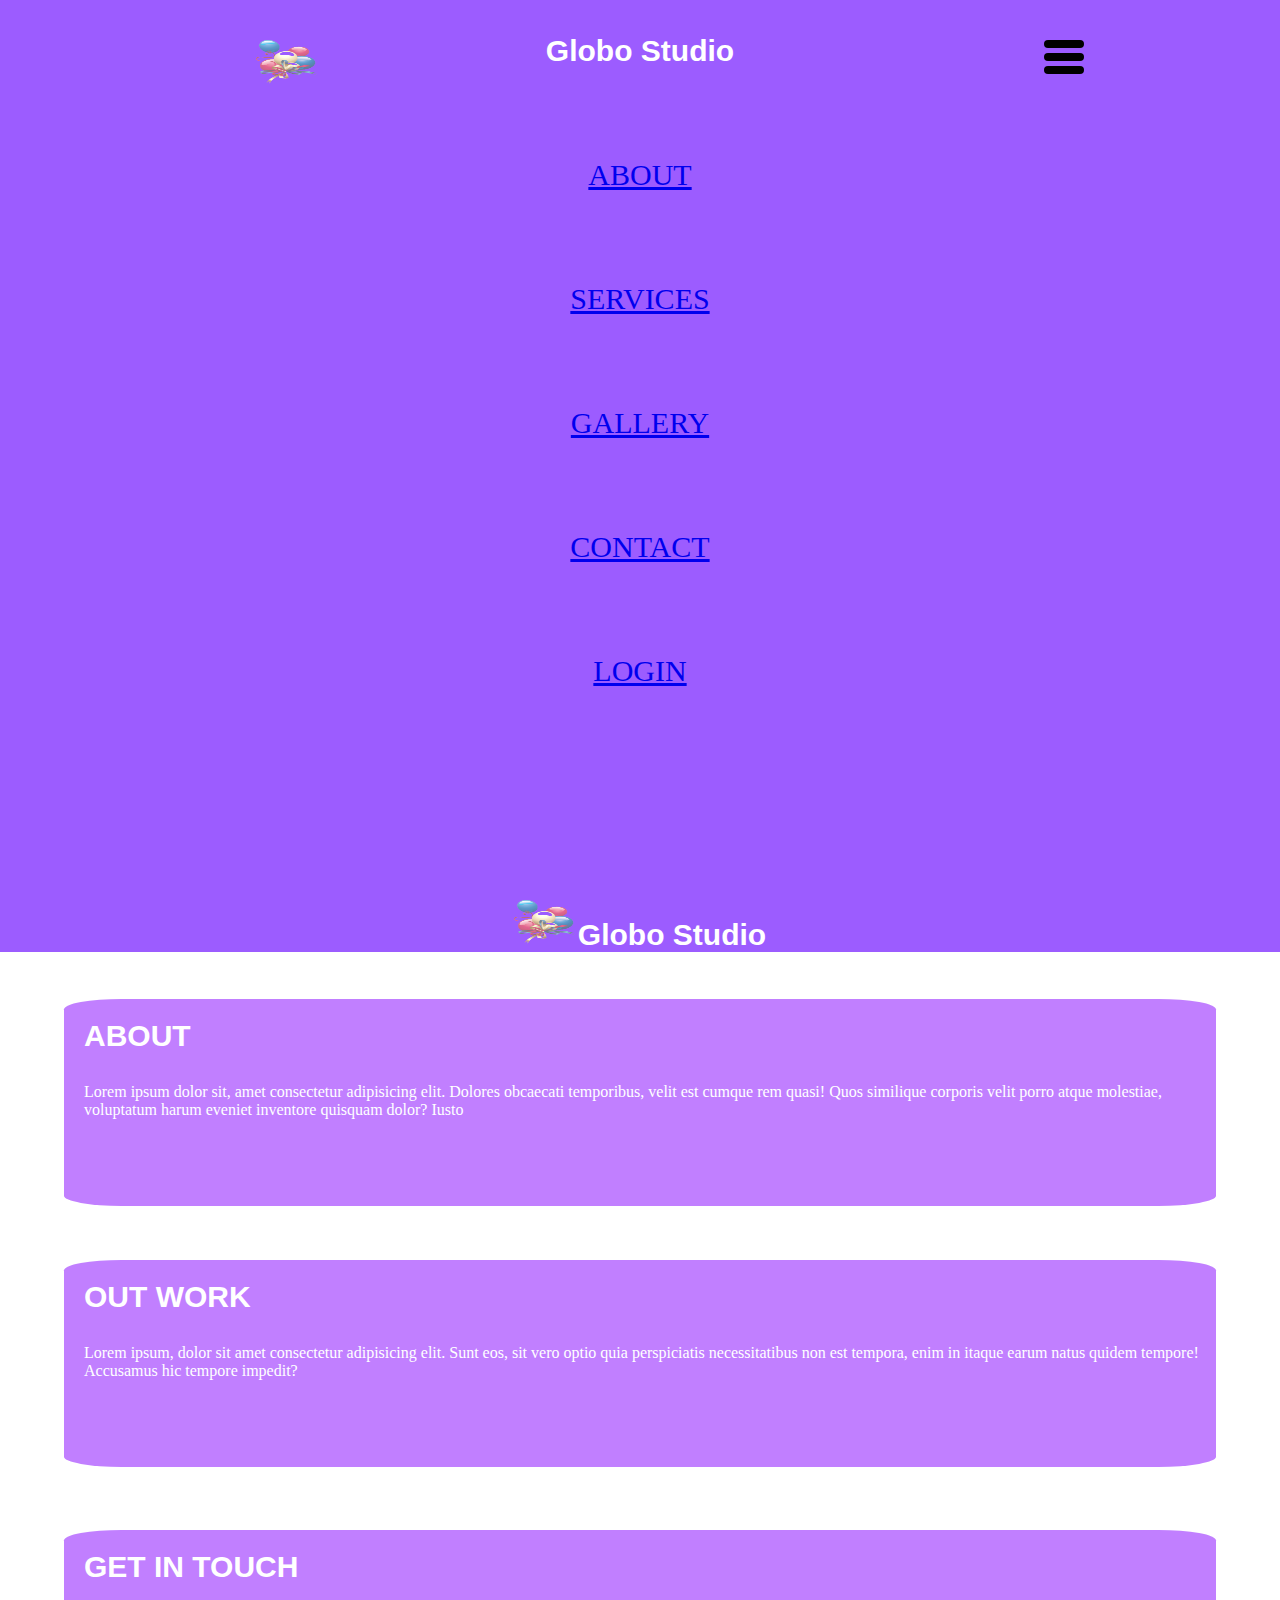
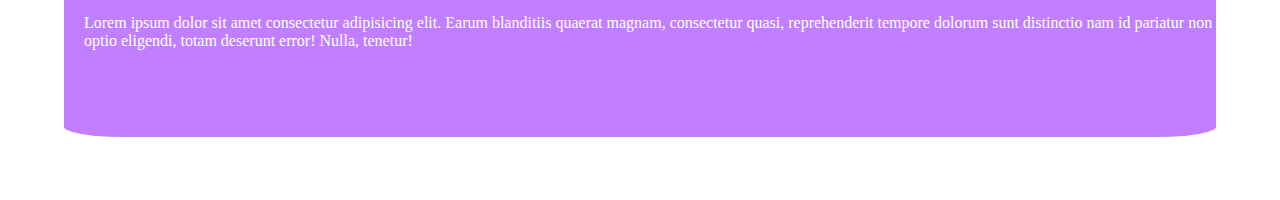
==== index.html @ 881c3ed1 "changes" ====
<!DOCTYPE html>
<html lang="en">

<head>
    <meta charset="UTF-8">
    <meta name="robots" content="index,follow" />
    <meta http-equiv="X-UA-Compatible" content="IE=edge" />
    <meta name="description" content="Globos" />
    <meta name="keywords" content="Globos,diseños,artisticos, etc" />
    <meta name="viewport" content="width=device-width, initial-scale=1.0">
    <title>Globo Studio</title>
    <link rel="stylesheet" href="./assets/css/style.css">
    <script src="./assets/js/index.js"></script>
</head>

<body>
    <header class="mainHeader">
        <nav>
            <div class="contenedor">
                <div class="lines">
                    <div class="line1"></div>
                    <div class="line2"></div>
                    <div class="line3"></div>
                </div>

                <h1 id="logo">
                    <img class="img1" src="./assets/img/Logo-removebg-preview.png">Globo Studio
                </h1>
            </div>
            <ul class="navLinks">
                <li><a href="#">ABOUT</a></li>
                <li><a href="#">SERVICES</a></li>
                <li><a href="#">GALLERY</a></li>
                <li><a href="#">CONTACT</a></li>
                <li><a href="#">LOGIN</a></li>
            </ul>
        </nav>
    </header>

    <main>
        <section>
            <div class="PagPrin">
                <h1 id="logo">
                    <img class="img2" src="./assets/img/Logo-removebg-preview.png">Globo Studio</h1>
            </div>
            <div class="info1">
                <h1 class="encabezado">ABOUT</h1>
                    <p class="parrafo">Lorem ipsum dolor sit, amet consectetur adipisicing elit. Dolores obcaecati temporibus, velit est cumque rem quasi! Quos similique corporis velit porro atque molestiae, voluptatum harum eveniet inventore quisquam dolor? Iusto</p>
            </div>
        </div>
        <div class="info2">
            <h1 class="encabezado">OUT WORK</h1>
                <p class="parrafo">Lorem ipsum, dolor sit amet consectetur adipisicing elit. Sunt eos, sit vero optio quia perspiciatis necessitatibus non est tempora, enim in itaque earum natus quidem tempore! Accusamus hic tempore impedit?</p>
        </div>
    </div>
    <div class="info3">
        <h1 class="encabezado" class="parrafo">GET IN TOUCH</h1>
            <p class="parrafo">Lorem ipsum dolor sit amet consectetur adipisicing elit. Earum blanditiis quaerat magnam, consectetur quasi, reprehenderit tempore dolorum sunt distinctio nam id pariatur non optio eligendi, totam deserunt error! Nulla, tenetur!</p>
    </div>        
        </section>
    </main>
</body>

</html>
---- assets/css/style.css ----
* {
    padding: 0;
    margin: 0;
    box-sizing: border-box;
}

nav {
    background-color: #9C5CFF;
    width: 100%;
    height: 100vh;
    text-align: center;
    color: #ffffff;
}


li {
    margin-top: 90px;
    list-style: none;
    font-size: 30px;
}

.img1 {
    width: 5%;
    height: 5vh;
    position: absolute;
    top: 40px;
    left: 20%;
}

.lines {
    margin-left: 80%;
    position: relative;
    display: block;
    top: 40px;
    cursor: pointer;
}

.line1 {
    background-color: black;
    width: 40px;
    height: 8px;
    margin-left: 20px;
    border-radius: 10px;
}

.line2 {
    background-color: black;
    width: 40px;
    height: 8px;
    margin-left: 20px;
    margin-top: 5px;
    border-radius: 10px;
}

.line3 {
    background-color: black;
    width: 40px;
    height: 8px;
    margin-left: 20px;
    margin-top: 5px;
    border-radius: 10px;
}

main {
    width: 100%;
    height: 100vh;
}

h1 {
    margin-top: 0px;
    font-family: sans-serif;
    font-size: 30px;
}

section {
    background-color: #ffffff;
    width: 100%;
    height: 100%;
    position: relative;
}

.PagPrin {
    text-align: center;
    background-color: #9C5CFF;
    color: #ffffff;
}

.About {
    width: 100%;
    height: 40%;
    text-align: left;
}

.img2 {
    width: 5%;
    height: 5vh;
    top: 45px;
    left: 25%;
}

.info1 {
    width: 90%;
    height: 23vh;
    background-color: #c17fff;
    border-radius: 5%;
    position: absolute;
    left: 5%;
    top: 11%;
}

.info2 {
    width: 90%;
    height: 23vh;
    background-color: #c17fff;
    border-radius: 5%;
    position: absolute;
    right: 5%;
    top: 40%;
}

.info3 {
    width: 90%;
    height: 23vh;
    background-color: #c17fff;
    border-radius: 5%;
    position: absolute;
    top: 70%;
    left: 5%;
}

.encabezado {
    margin-top: 20px;
    margin-left: 20px;
    color: #ffffff;
}

.parrafo {
    margin-left: 20px;
    margin-top: 30px;
    color: #ffffff;
}
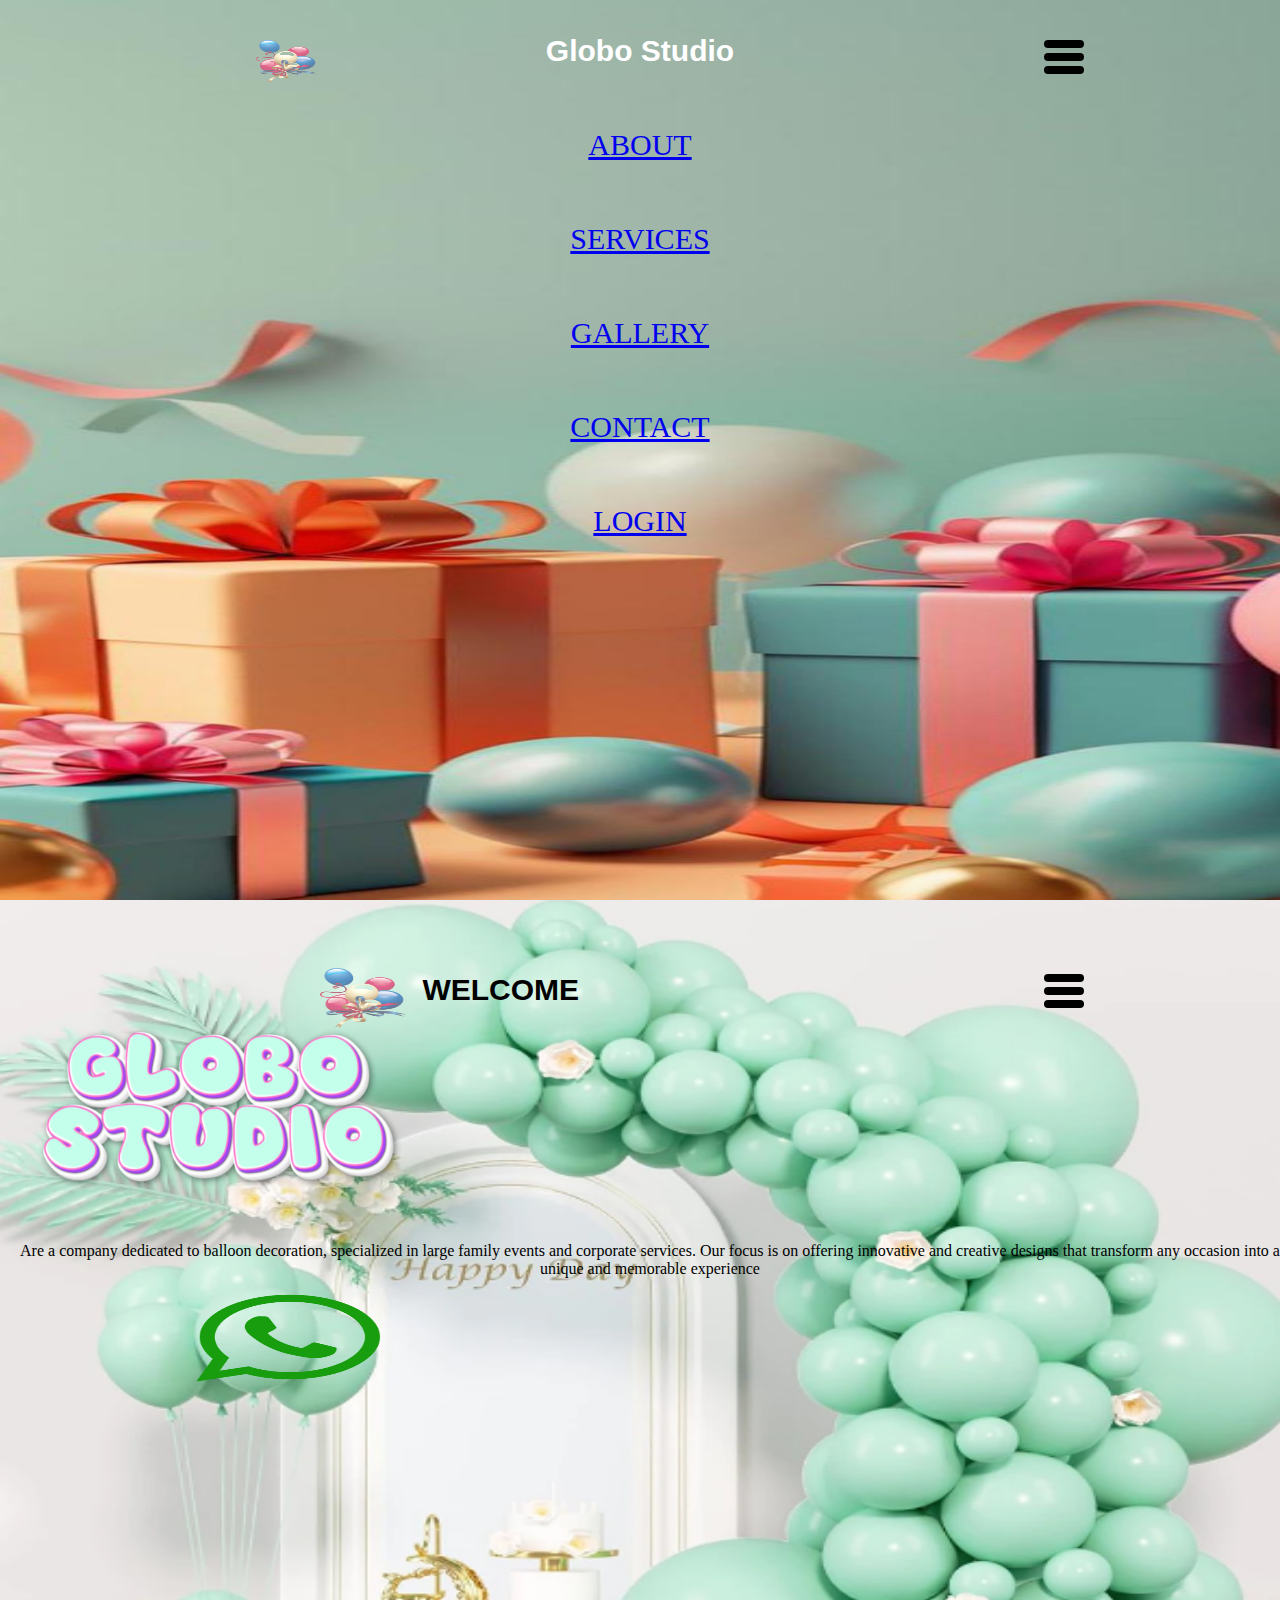
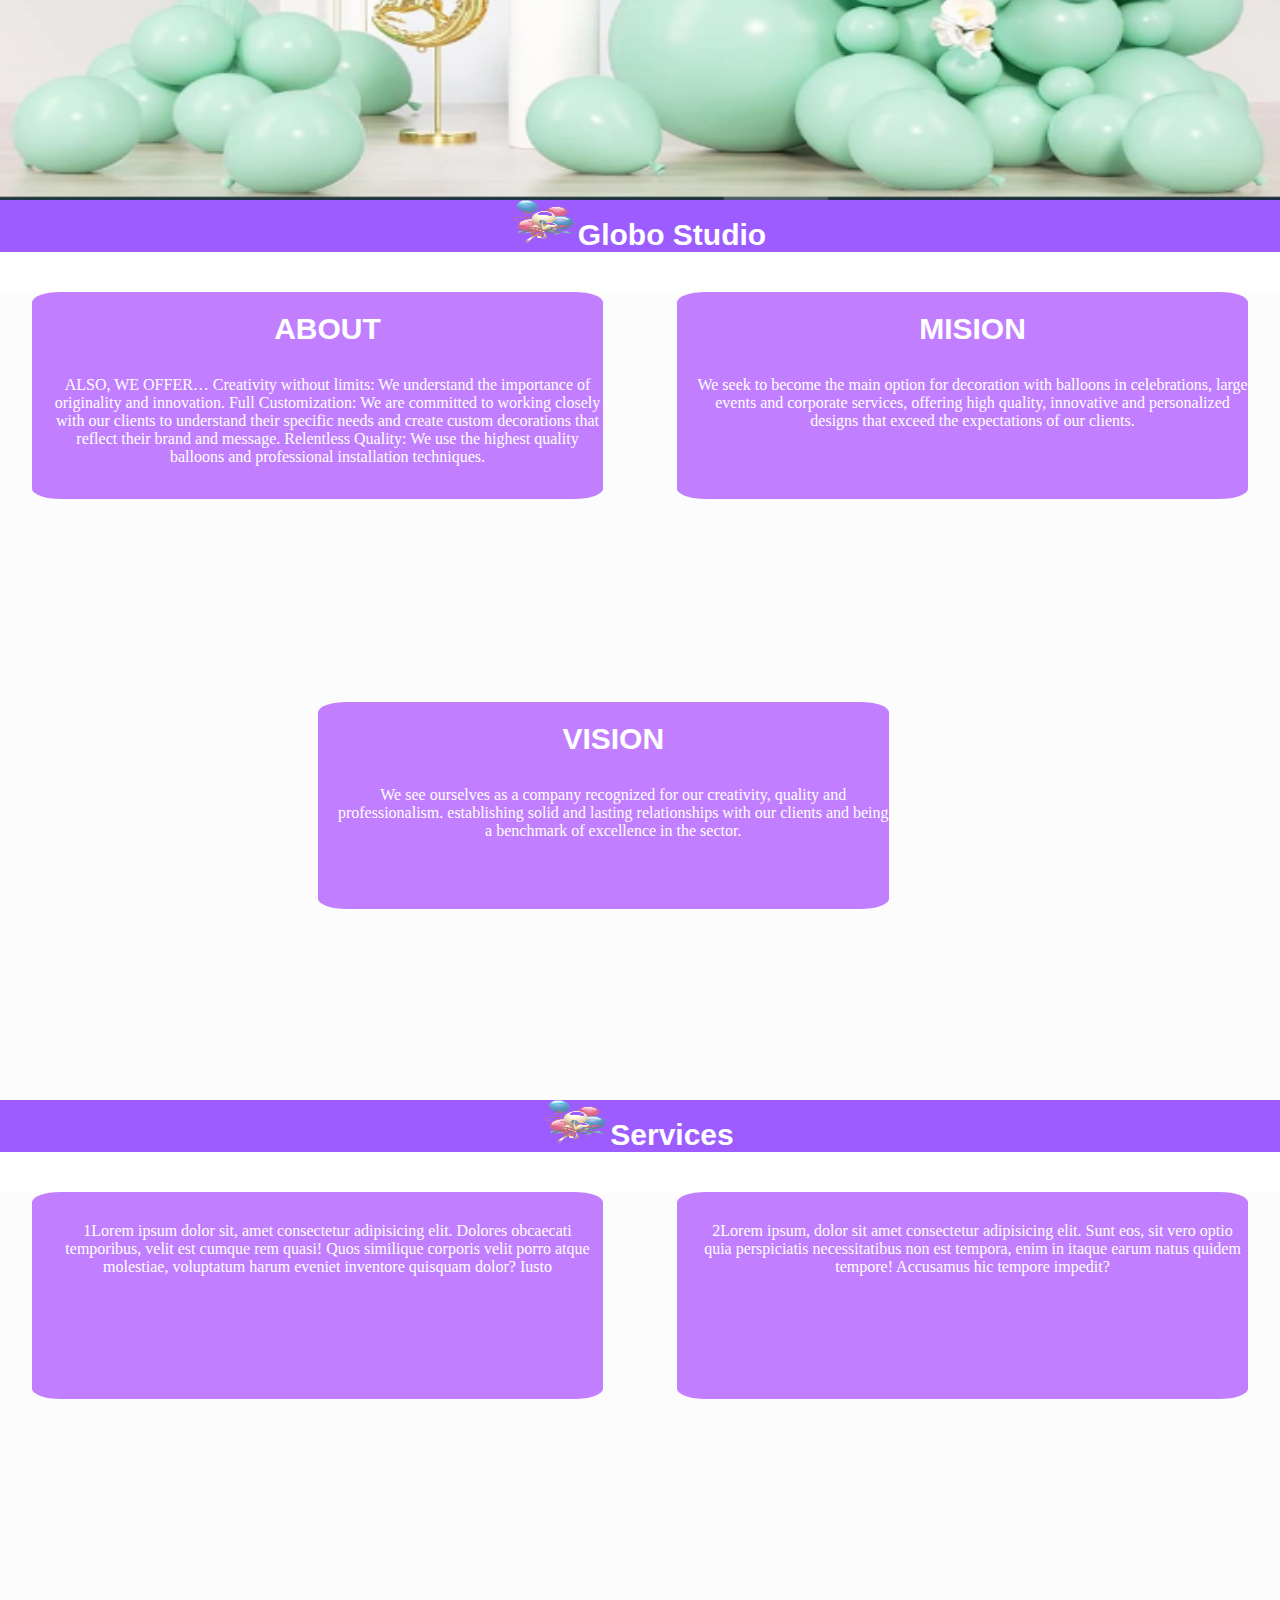
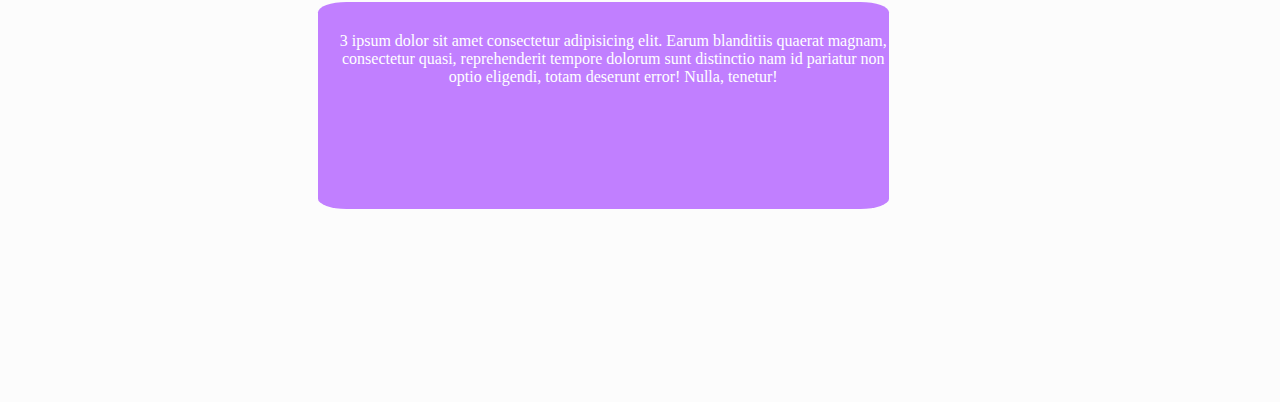
==== commit 1ea8555b: "cambio de pantalla principal" ====
--- a/index.html
+++ b/index.html
@@ -15,6 +15,7 @@
 
 <body>
     <header class="mainHeader">
+
         <nav>
             <div class="contenedor">
                 <div class="lines">
@@ -36,27 +37,93 @@
             </ul>
         </nav>
     </header>
+    <main class="main1">
+        <div class="imgFondo" src="./assets/img/globos verdes.PNG">
+            <div class="contenedor">
+                <h1 class="welcome">WELCOME</h1>
+                <div class="lines">
+                    <div class="line1"></div>
+                    <div class="line2"></div>
+                    <div class="line3"></div>
+                </div>
+                <img class="imgPag2" src="./assets/img/Logo-removebg-preview.png">
+                <img class="imglogo" src="./assets/img/Globo-Studio-24-8-2024 (5).png" alt="">
+                <h1 class="encabezado"></h1>
+                <p class="parrafoPrimero">Are a company dedicated to balloon decoration, specialized in large
+                    family
+                    events and
+                    corporate services. Our focus is on offering innovative and creative designs that transform
+                    any
+                    occasion into a unique and memorable experience</p>
+                <img class="imgWha" src="./assets/img/Wha.png" alt="">
+            </div>
+    </main>
 
     <main>
         <section>
             <div class="PagPrin">
                 <h1 id="logo">
-                    <img class="img2" src="./assets/img/Logo-removebg-preview.png">Globo Studio</h1>
+                    <img class="img2" src="./assets/img/Logo-removebg-preview.png">Globo Studio
+                </h1>
             </div>
-            <div class="info1">
-                <h1 class="encabezado">ABOUT</h1>
-                    <p class="parrafo">Lorem ipsum dolor sit, amet consectetur adipisicing elit. Dolores obcaecati temporibus, velit est cumque rem quasi! Quos similique corporis velit porro atque molestiae, voluptatum harum eveniet inventore quisquam dolor? Iusto</p>
+            <div class="cajasInfo">
+                <div class="info1">
+                    <h1 class="encabezado">ABOUT</h1>
+                    <p class="parrafo">ALSO, WE OFFER…
+                        Creativity without limits: We understand the importance of originality and innovation.
+                        Full Customization: We are committed to working closely with our clients to understand their
+                        specific needs and create custom decorations that reflect their brand and message.
+                        Relentless Quality: We use the highest quality balloons and professional installation
+                        techniques.
+                    </p>
+                </div>
+                <div class="info2">
+                    <h1 class="encabezado">MISION</h1>
+                    <p class="parrafo">We seek to become the main option for decoration with balloons in celebrations,
+                        large
+                        events and corporate services, offering high quality, innovative and personalized designs that
+                        exceed the expectations of our clients.</p>
+                </div>
+                <div class="info3">
+                    <h1 class="encabezado" class="parrafo">VISION</h1>
+                    <p class="parrafo">We see ourselves as a company recognized for our creativity, quality and
+                        professionalism. establishing solid and lasting relationships with our clients and being a
+                        benchmark
+                        of excellence in the sector.</p>
+                </div>
             </div>
-        </div>
-        <div class="info2">
-            <h1 class="encabezado">OUT WORK</h1>
-                <p class="parrafo">Lorem ipsum, dolor sit amet consectetur adipisicing elit. Sunt eos, sit vero optio quia perspiciatis necessitatibus non est tempora, enim in itaque earum natus quidem tempore! Accusamus hic tempore impedit?</p>
-        </div>
-    </div>
-    <div class="info3">
-        <h1 class="encabezado" class="parrafo">GET IN TOUCH</h1>
-            <p class="parrafo">Lorem ipsum dolor sit amet consectetur adipisicing elit. Earum blanditiis quaerat magnam, consectetur quasi, reprehenderit tempore dolorum sunt distinctio nam id pariatur non optio eligendi, totam deserunt error! Nulla, tenetur!</p>
-    </div>        
+        </section>
+    </main>
+
+    <main>
+        <section>
+            <div class="PagPrin">
+                <h1 id="logo">
+                    <img class="img2" src="./assets/img/Logo-removebg-preview.png">Services
+                </h1>
+            </div>
+            <div class="cajasInfo">
+                <div class="info1">
+                    <h1 class="encabezadoF"></h1>
+                    <p class="parrafo">1Lorem ipsum dolor sit, amet consectetur adipisicing elit. Dolores obcaecati
+                        temporibus, velit est cumque rem quasi! Quos similique corporis velit porro atque molestiae,
+                        voluptatum harum eveniet inventore quisquam dolor? Iusto</p>
+                </div>
+                <div class="info2">
+                    <h1 class="encabezadoF"></h1>
+                    <p class="parrafo">2Lorem ipsum, dolor sit amet consectetur adipisicing elit. Sunt eos, sit vero
+                        optio
+                        quia perspiciatis necessitatibus non est tempora, enim in itaque earum natus quidem tempore!
+                        Accusamus hic tempore impedit?</p>
+                </div>
+                <div class="info3">
+                    <h1 class="encabezadoF" class="parrafo"></h1>
+                    <p class="parrafo">3 ipsum dolor sit amet consectetur adipisicing elit. Earum blanditiis quaerat
+                        magnam, consectetur quasi, reprehenderit tempore dolorum sunt distinctio nam id pariatur non
+                        optio
+                        eligendi, totam deserunt error! Nulla, tenetur!</p>
+                </div>
+            </div>
         </section>
     </main>
 </body>
--- a/assets/css/style.css
+++ b/assets/css/style.css
@@ -10,13 +10,66 @@
     height: 100vh;
     text-align: center;
     color: #ffffff;
+    background-image: url(/assets/img/pagina1.jpeg);
+    background-size: 100% 100%;
+}
+
+.main1 {
+    display: flex;
+    flex-wrap: wrap;
+}
+
+.imgFondo {
+    flex-basis: 20rem;
+    flex-grow: 1;
+    background-image: url(/assets/img/globos\ verdes.PNG);
+    background-size: 100% 100%;
+}
+
+.imgWha {
+    position: relative;
+    width: 15%;
+    height: 10vh;
+    left: 15%;
+    top: 15px;
+}
+
+.welcome {
+    top: 73px;
+    font-family: sans-serif;
+    font-size: 30px;
+    margin-left: 33%;
+    position: relative;
+}
+
+.imgPag2 {
+    width: 7%;
+    height: 7vh;
+    margin-left: 25%;
+    position: absolute;
 }
 
 
 li {
-    margin-top: 90px;
+    margin-top: 60px;
     list-style: none;
     font-size: 30px;
+}
+
+
+.imglogo {
+    width: 400px;
+    height: 200px;
+    margin-left: 20px;
+    margin-top: 40px;
+}
+
+
+.parrafoPrimero {
+    margin-left: 20px;
+    margin-top: 30px;
+    color: #000000;
+    text-align: center;
 }
 
 .img1 {
@@ -98,14 +151,24 @@
     left: 25%;
 }
 
+.cajasInfo {
+    display: grid;
+    gap: 10px;
+    width: 100%;
+    height: 90vh;
+    justify-content: center;
+    text-align: center;
+    background-color: #fcfcfc;
+    margin-top: 40px;
+}
+
 .info1 {
     width: 90%;
     height: 23vh;
     background-color: #c17fff;
     border-radius: 5%;
-    position: absolute;
+    position: relative;
     left: 5%;
-    top: 11%;
 }
 
 .info2 {
@@ -113,9 +176,8 @@
     height: 23vh;
     background-color: #c17fff;
     border-radius: 5%;
-    position: absolute;
-    right: 5%;
-    top: 40%;
+    position: relative;
+    left: 5%;
 }
 
 .info3 {
@@ -123,8 +185,7 @@
     height: 23vh;
     background-color: #c17fff;
     border-radius: 5%;
-    position: absolute;
-    top: 70%;
+    position: relative;
     left: 5%;
 }
 
@@ -138,4 +199,28 @@
     margin-left: 20px;
     margin-top: 30px;
     color: #ffffff;
+}
+
+@media screen and (min-width: 600px) {
+
+.cajasInfo {
+    display: grid;
+    grid-template-columns: repeat(2,1fr);
+    gap: 10px;
+    width: 100%;
+    height: 90vh;
+    justify-content: center;
+    text-align: center;
+    background-color: #fcfcfc;
+    margin-top: 40px;
+    }
+
+    .info3 {
+        width: 90%;
+        height: 23vh;
+        background-color: #c17fff;
+        border-radius: 5%;
+        position: relative;
+        left: 50%;
+    }
 }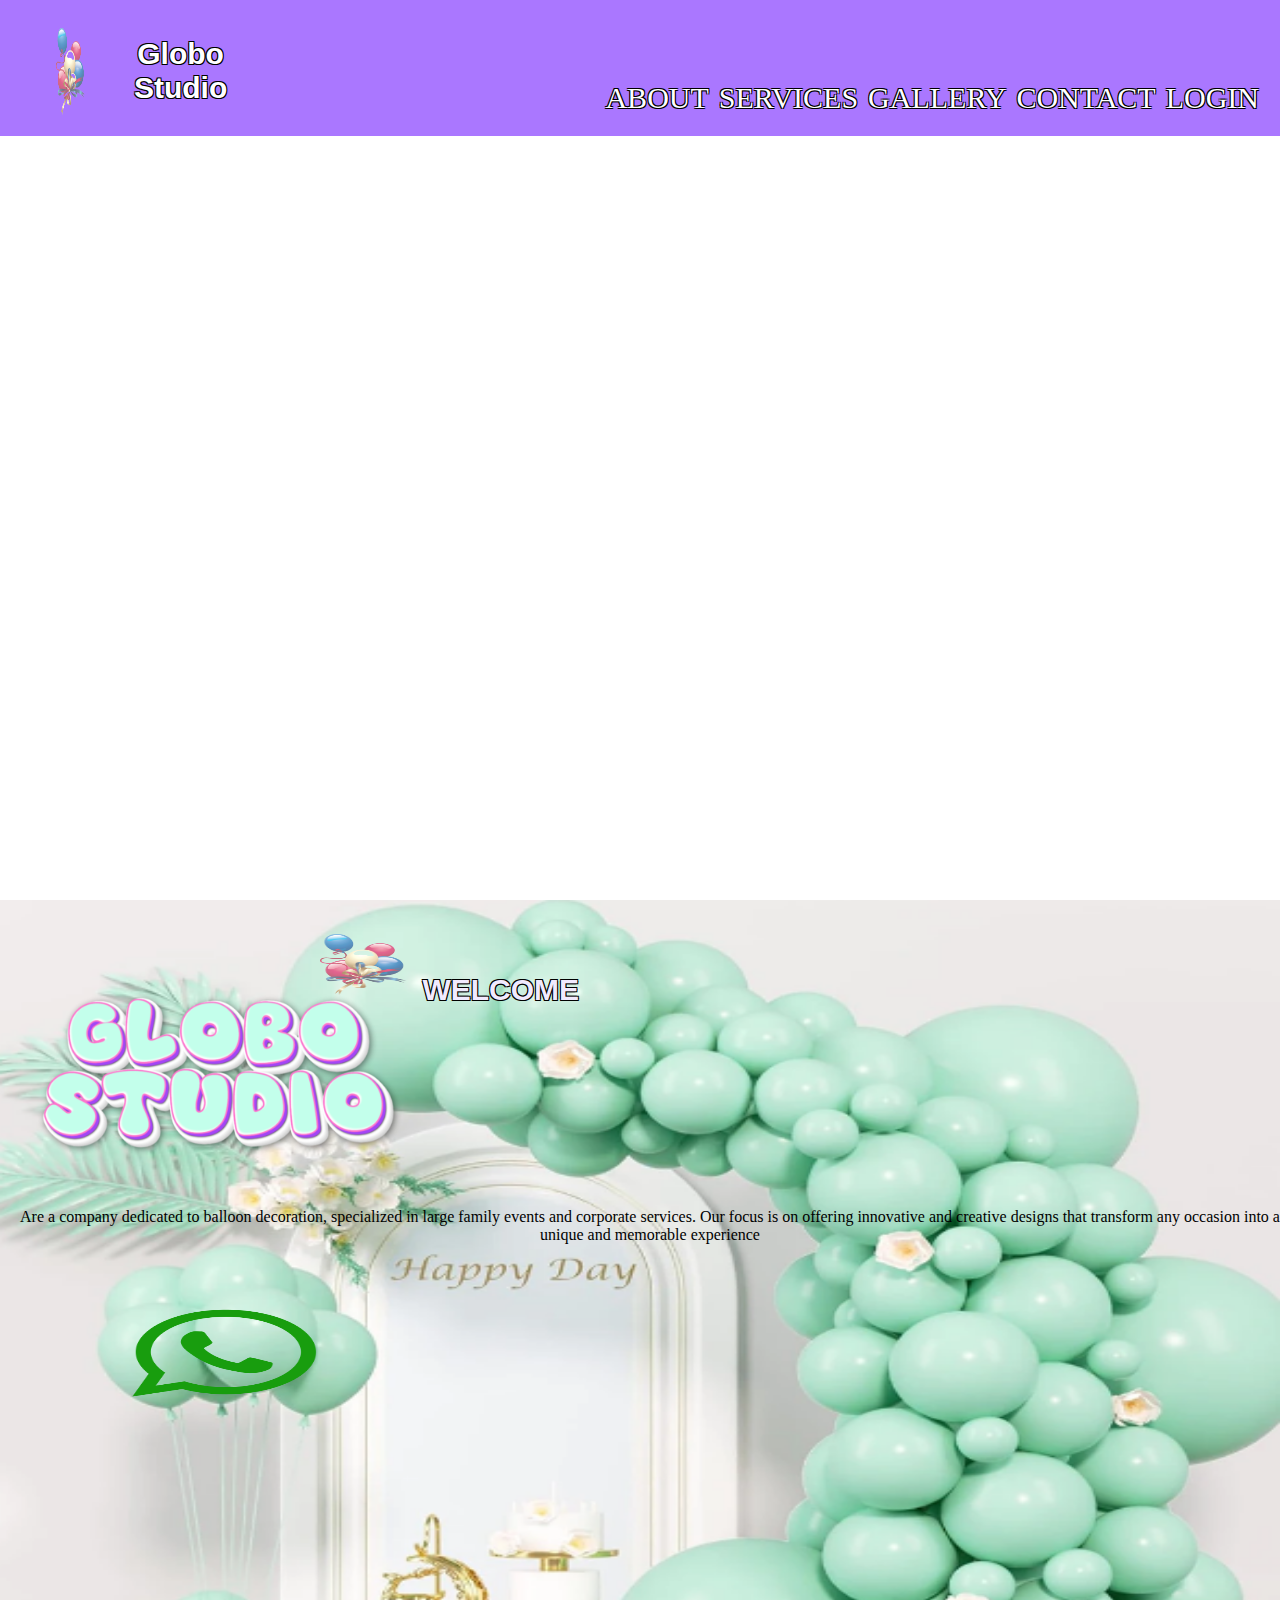
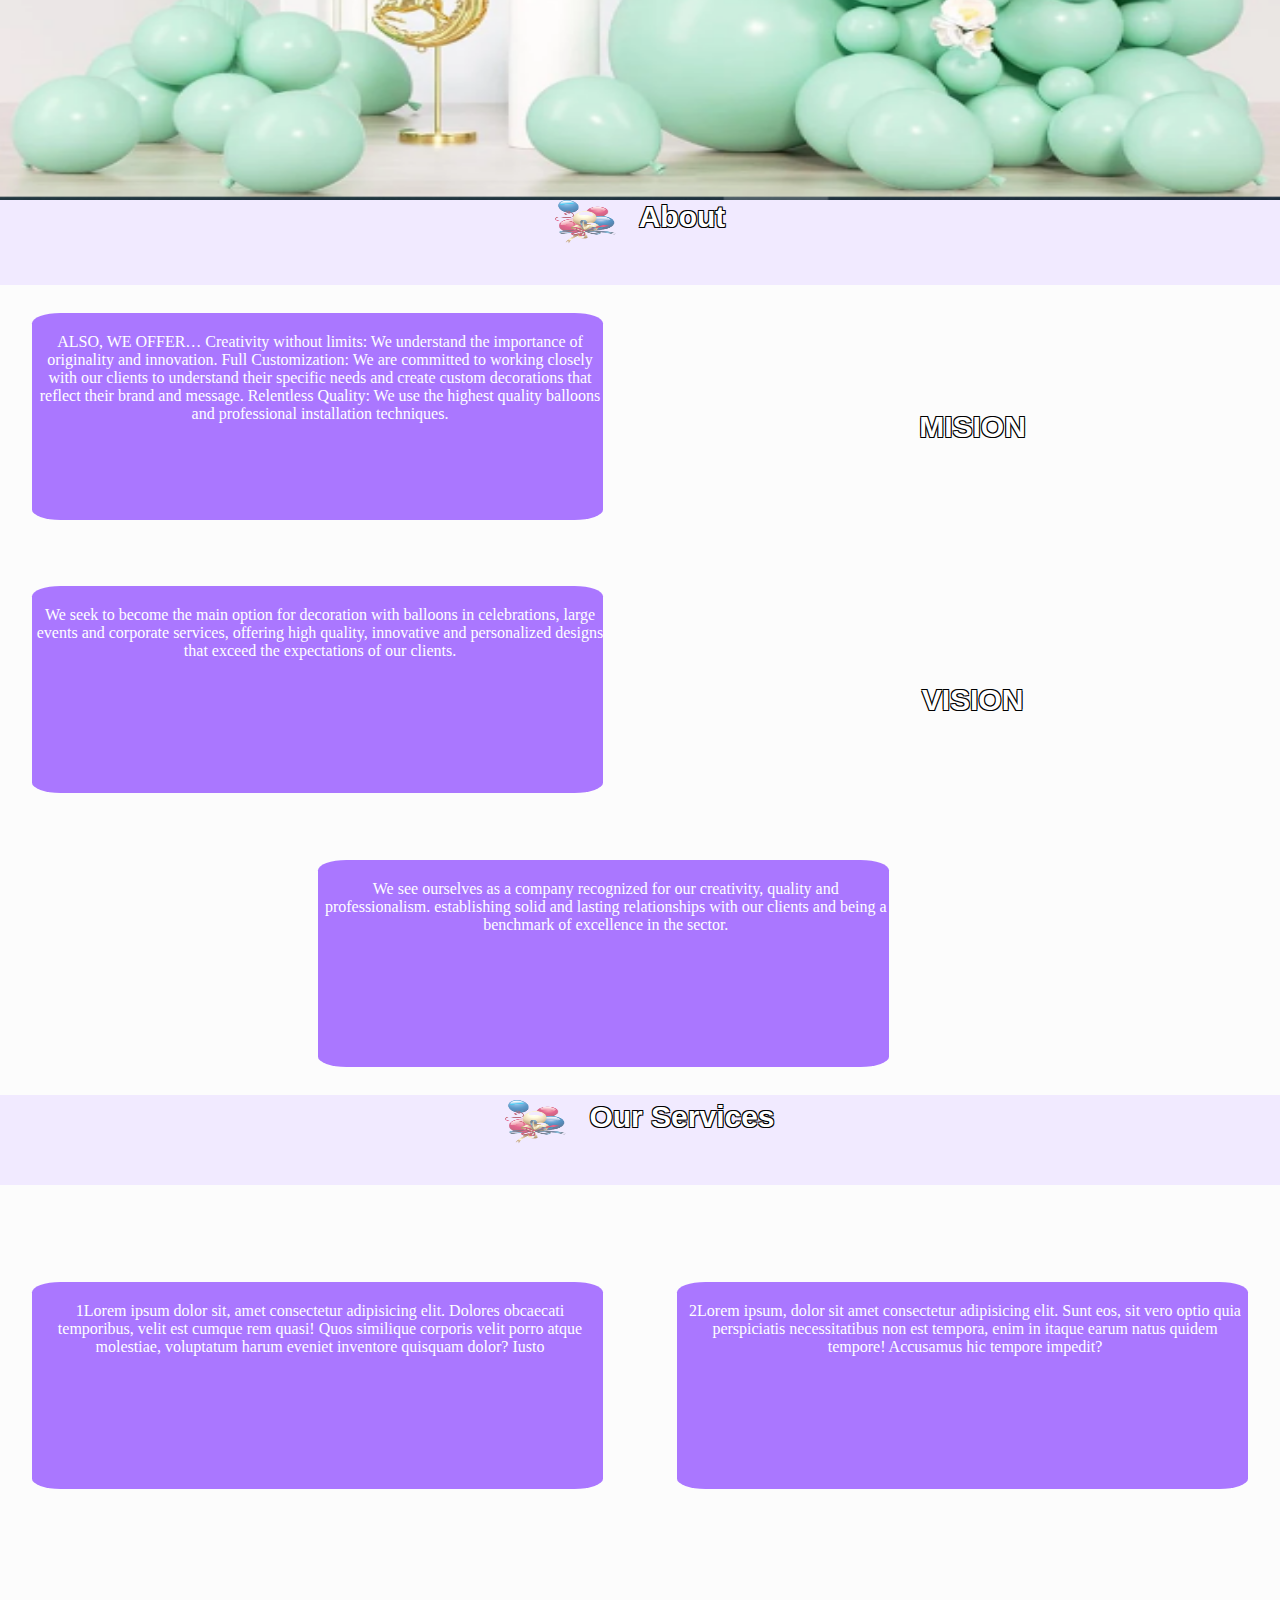
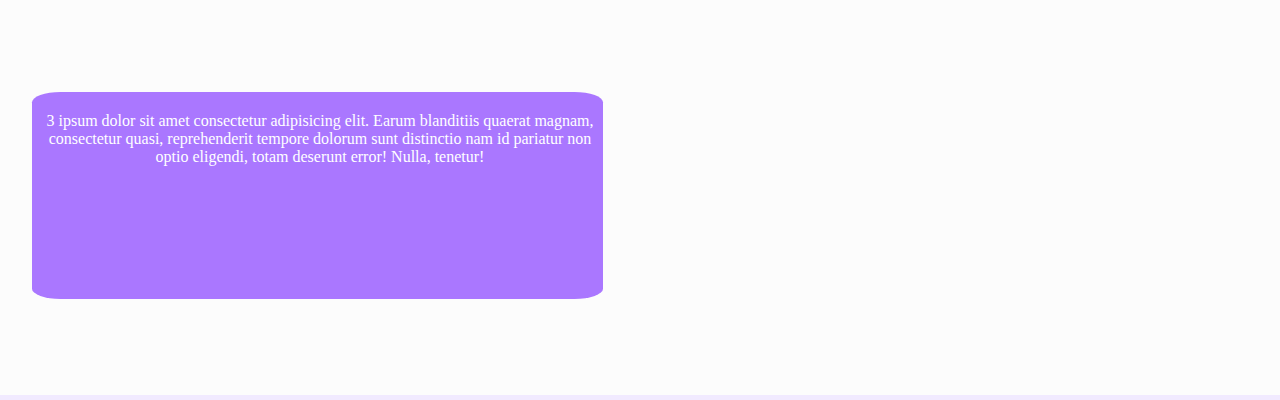
==== commit d3838793: "nuevo diseño" ====
--- a/index.html
+++ b/index.html
@@ -15,26 +15,25 @@
 
 <body>
     <header class="mainHeader">
-
         <nav>
-            <div class="contenedor">
-                <div class="lines">
+            <div class="contenedor1">
+                <div id="abrir" class="lines">
                     <div class="line1"></div>
                     <div class="line2"></div>
                     <div class="line3"></div>
                 </div>
-
-                <h1 id="logo">
-                    <img class="img1" src="./assets/img/Logo-removebg-preview.png">Globo Studio
-                </h1>
+                <div class="desplegable">
+                    <img class="imgH" src="./assets/img/Logo-removebg-preview.png">
+                    <h1 class="logo1">Globo Studio</h1>
+                </div>
+                <ul class="navLinks" id="navJs">
+                    <li class="li2"><a href="#">ABOUT</a></li>
+                    <li class="li2"><a href="#">SERVICES</a></li>
+                    <li class="li2"><a href="#">GALLERY</a></li>
+                    <li class="li2"><a href="#">CONTACT</a></li>
+                    <li class="li2"><a href="#">LOGIN</a></li>
+                </ul>
             </div>
-            <ul class="navLinks">
-                <li><a href="#">ABOUT</a></li>
-                <li><a href="#">SERVICES</a></li>
-                <li><a href="#">GALLERY</a></li>
-                <li><a href="#">CONTACT</a></li>
-                <li><a href="#">LOGIN</a></li>
-            </ul>
         </nav>
     </header>
     <main class="main1">
@@ -55,20 +54,19 @@
                     corporate services. Our focus is on offering innovative and creative designs that transform
                     any
                     occasion into a unique and memorable experience</p>
-                <img class="imgWha" src="./assets/img/Wha.png" alt="">
+                    <img class="imgWha" src="./assets/img/Wha.png" alt="">
             </div>
     </main>
 
     <main>
         <section>
             <div class="PagPrin">
-                <h1 id="logo">
-                    <img class="img2" src="./assets/img/Logo-removebg-preview.png">Globo Studio
-                </h1>
+                <img class="img2" src="./assets/img/Logo-removebg-preview.png">
+                <h1 id="logo">About</h1>                
             </div>
             <div class="cajasInfo">
                 <div class="info1">
-                    <h1 class="encabezado">ABOUT</h1>
+                    <h1 class="encabezado"></h1>
                     <p class="parrafo">ALSO, WE OFFER…
                         Creativity without limits: We understand the importance of originality and innovation.
                         Full Customization: We are committed to working closely with our clients to understand their
@@ -77,15 +75,15 @@
                         techniques.
                     </p>
                 </div>
+                <h1 class="encabezado">MISION</h1>
                 <div class="info2">
-                    <h1 class="encabezado">MISION</h1>
                     <p class="parrafo">We seek to become the main option for decoration with balloons in celebrations,
                         large
                         events and corporate services, offering high quality, innovative and personalized designs that
                         exceed the expectations of our clients.</p>
                 </div>
+                <h1 class="encabezado" class="parrafo">VISION</h1>
                 <div class="info3">
-                    <h1 class="encabezado" class="parrafo">VISION</h1>
                     <p class="parrafo">We see ourselves as a company recognized for our creativity, quality and
                         professionalism. establishing solid and lasting relationships with our clients and being a
                         benchmark
@@ -98,25 +96,24 @@
     <main>
         <section>
             <div class="PagPrin">
-                <h1 id="logo">
-                    <img class="img2" src="./assets/img/Logo-removebg-preview.png">Services
-                </h1>
+                <img class="img2" src="./assets/img/Logo-removebg-preview.png">
+                <h1 id="logo">Our Services</h1>
             </div>
             <div class="cajasInfo">
-                <div class="info1">
+                <div class="info4">
                     <h1 class="encabezadoF"></h1>
                     <p class="parrafo">1Lorem ipsum dolor sit, amet consectetur adipisicing elit. Dolores obcaecati
                         temporibus, velit est cumque rem quasi! Quos similique corporis velit porro atque molestiae,
                         voluptatum harum eveniet inventore quisquam dolor? Iusto</p>
                 </div>
-                <div class="info2">
+                <div class="info5">
                     <h1 class="encabezadoF"></h1>
                     <p class="parrafo">2Lorem ipsum, dolor sit amet consectetur adipisicing elit. Sunt eos, sit vero
                         optio
                         quia perspiciatis necessitatibus non est tempora, enim in itaque earum natus quidem tempore!
                         Accusamus hic tempore impedit?</p>
                 </div>
-                <div class="info3">
+                <div class="info6">
                     <h1 class="encabezadoF" class="parrafo"></h1>
                     <p class="parrafo">3 ipsum dolor sit amet consectetur adipisicing elit. Earum blanditiis quaerat
                         magnam, consectetur quasi, reprehenderit tempore dolorum sunt distinctio nam id pariatur non
--- a/assets/css/style.css
+++ b/assets/css/style.css
@@ -5,13 +5,93 @@
 }
 
 nav {
-    background-color: #9C5CFF;
+    background-color: #AA77FF;
     width: 100%;
     height: 100vh;
     text-align: center;
     color: #ffffff;
     background-image: url(/assets/img/pagina1.jpeg);
     background-size: 100% 100%;
+}
+
+.lines {
+    margin-left: 80%;
+    position: relative;
+    display: block;
+    top: 40px;
+    cursor: pointer;
+}
+
+.line1 {
+    background-color: black;
+    width: 40px;
+    height: 8px;
+    margin-left: 20px;
+    border-radius: 10px;
+}
+
+.line2 {
+    background-color: black;
+    width: 40px;
+    height: 8px;
+    margin-left: 20px;
+    margin-top: 5px;
+    border-radius: 10px;
+}
+
+.line3 {
+    background-color: black;
+    width: 40px;
+    height: 8px;
+    margin-left: 20px;
+    margin-top: 5px;
+    border-radius: 10px;
+}
+
+.desplegable {
+    display: flex;
+    align-items: center;
+}
+
+
+.imgH {
+    width: 10%;
+    height: 8vh;
+    position: relative;
+    left: 70px;
+    top: 5px;
+}
+
+h1 {
+    font-family: sans-serif;
+    font-size: 30px;
+    text-shadow:
+        -1px -1px 0 black,
+        -1px 1px 0 black,
+        1px 1px 0 black,
+        1px -1px 0 black;
+    margin-left: 20px;
+}
+
+.logo1 {
+    margin-top: 5px;
+    margin-left: 20%;
+}
+
+li {
+    margin-top: 60px;
+    list-style: none;
+    font-size: 30px;
+}
+
+a {
+    text-decoration: none;
+    color: #ffffff;
+    text-shadow:
+        -1px -1px 0 black,
+        -1px 1px 0 black,
+        1px 1px 0 black,
+        1px -1px 0 black;
 }
 
 .main1 {
@@ -26,20 +106,13 @@
     background-size: 100% 100%;
 }
 
-.imgWha {
-    position: relative;
-    width: 15%;
-    height: 10vh;
-    left: 15%;
-    top: 15px;
-}
-
 .welcome {
     top: 73px;
     font-family: sans-serif;
     font-size: 30px;
     margin-left: 33%;
     position: relative;
+    color: #F1EAFF;
 }
 
 .imgPag2 {
@@ -49,14 +122,6 @@
     position: absolute;
 }
 
-
-li {
-    margin-top: 60px;
-    list-style: none;
-    font-size: 30px;
-}
-
-
 .imglogo {
     width: 400px;
     height: 200px;
@@ -64,6 +129,11 @@
     margin-top: 40px;
 }
 
+.encabezado {
+    margin-top: 20px;
+    margin-left: 20px;
+    color: #ffffff;
+}
 
 .parrafoPrimero {
     margin-left: 20px;
@@ -72,46 +142,11 @@
     text-align: center;
 }
 
-.img1 {
-    width: 5%;
-    height: 5vh;
-    position: absolute;
-    top: 40px;
-    left: 20%;
-}
-
-.lines {
-    margin-left: 80%;
-    position: relative;
-    display: block;
-    top: 40px;
-    cursor: pointer;
-}
-
-.line1 {
-    background-color: black;
-    width: 40px;
-    height: 8px;
-    margin-left: 20px;
-    border-radius: 10px;
-}
-
-.line2 {
-    background-color: black;
-    width: 40px;
-    height: 8px;
-    margin-left: 20px;
-    margin-top: 5px;
-    border-radius: 10px;
-}
-
-.line3 {
-    background-color: black;
-    width: 40px;
-    height: 8px;
-    margin-left: 20px;
-    margin-top: 5px;
-    border-radius: 10px;
+.imgWha {
+    width: 15%;
+    height: 10vh;
+    margin-left: 10%;
+    margin-top: 5%;
 }
 
 main {
@@ -119,53 +154,42 @@
     height: 100vh;
 }
 
-h1 {
-    margin-top: 0px;
-    font-family: sans-serif;
-    font-size: 30px;
-}
-
 section {
-    background-color: #ffffff;
+    background-color: #F1EAFF;
     width: 100%;
     height: 100%;
     position: relative;
 }
 
 .PagPrin {
+    display: flex;
+    flex-direction: row;
+    justify-content: center;
     text-align: center;
-    background-color: #9C5CFF;
-    color: #ffffff;
-}
-
-.About {
-    width: 100%;
-    height: 40%;
-    text-align: left;
+    background-color: #F1EAFF;
+    color: #ffffff;
 }
 
 .img2 {
     width: 5%;
     height: 5vh;
-    top: 45px;
-    left: 25%;
 }
 
 .cajasInfo {
     display: grid;
-    gap: 10px;
     width: 100%;
-    height: 90vh;
+    height: 85vh;
     justify-content: center;
     text-align: center;
-    background-color: #fcfcfc;
-    margin-top: 40px;
+    background-color: #F1EAFF;
+    margin-top: 20px;
+    align-items: center;
 }
 
 .info1 {
     width: 90%;
     height: 23vh;
-    background-color: #c17fff;
+    background-color: #AA77FF;
     border-radius: 5%;
     position: relative;
     left: 5%;
@@ -174,7 +198,7 @@
 .info2 {
     width: 90%;
     height: 23vh;
-    background-color: #c17fff;
+    background-color: #AA77FF;
     border-radius: 5%;
     position: relative;
     left: 5%;
@@ -183,42 +207,107 @@
 .info3 {
     width: 90%;
     height: 23vh;
-    background-color: #c17fff;
-    border-radius: 5%;
-    position: relative;
-    left: 5%;
-}
-
-.encabezado {
+    background-color: #AA77FF;
+    border-radius: 5%;
+    position: relative;
+    left: 5%;
+}
+
+.info4 {
+    width: 90%;
+    height: 23vh;
+    background-color: #AA77FF;
+    border-radius: 5%;
+    position: relative;
+    left: 5%;
+}
+
+.info5 {
+    width: 90%;
+    height: 23vh;
+    background-color: #AA77FF;
+    border-radius: 5%;
+    position: relative;
+    left: 5%;
+}
+
+.info6 {
+    width: 90%;
+    height: 23vh;
+    background-color: #AA77FF;
+    border-radius: 5%;
+    position: relative;
+    left: 5%;
+}
+
+.parrafo {
     margin-top: 20px;
-    margin-left: 20px;
-    color: #ffffff;
-}
-
-.parrafo {
-    margin-left: 20px;
-    margin-top: 30px;
+    margin-left: 5px;
     color: #ffffff;
 }
 
 @media screen and (min-width: 600px) {
-
-.cajasInfo {
-    display: grid;
-    grid-template-columns: repeat(2,1fr);
-    gap: 10px;
-    width: 100%;
-    height: 90vh;
-    justify-content: center;
-    text-align: center;
-    background-color: #fcfcfc;
-    margin-top: 40px;
+    nav {
+        background-color: #ffffff;
+        width: 100%;
+        height: 100vh;
+        text-align: center;
+        color: #ffffff;
+        background-image: none;
+        background-size: 100% 100%;
+    }
+
+    .contenedor1 {
+        width: 100%;
+        padding: 1rem;
+        display: flex;
+        justify-content: space-between;
+        align-items: center;
+        background-color: #AA77FF;
+    }
+
+    #logo1 {
+        text-align: center;
+        width: 40%;
+        left: 50px;
+    }
+
+    .imgH {
+        width: 12%;
+        height: 10vh;
+        position: relative;
+        left: 40px;
+        top: 5px;
+    }
+
+    .navLinks {
+        display: flex;
+    }
+
+    .li2 {
+        padding: 5px;
+    }
+
+    .lines {
+        display: none;
+    }
+
+    .cajasInfo {
+        display: grid;
+        grid-template-columns: repeat(2, 1fr);
+        gap: 10px;
+        width: 100%;
+        height: 90vh;
+        justify-content: center;
+        text-align: center;
+        background-color: #fcfcfc;
+        margin-top: 40px;
     }
 
     .info3 {
         width: 90%;
         height: 23vh;
-        background-color: #c17fff;
+        background-color: #AA77FF;
         border-radius: 5%;
         position: relative;
         left: 50%;
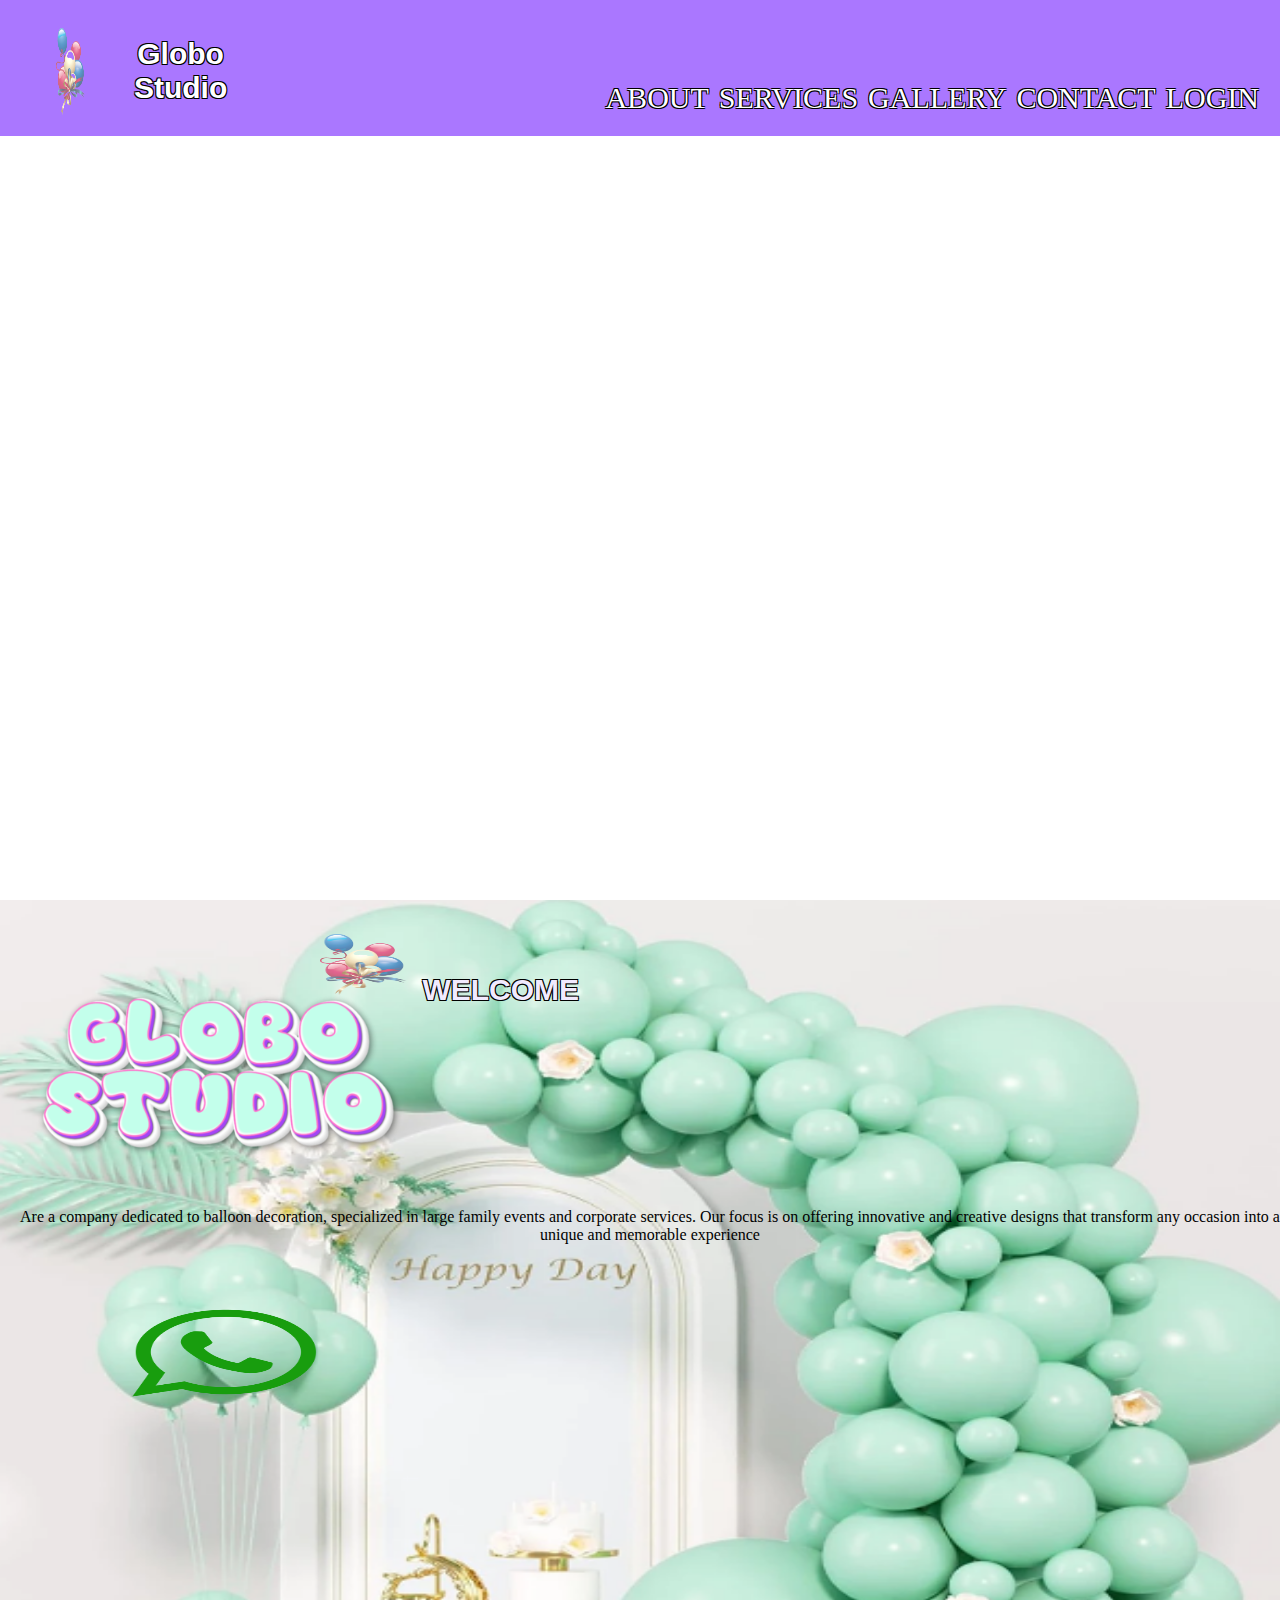
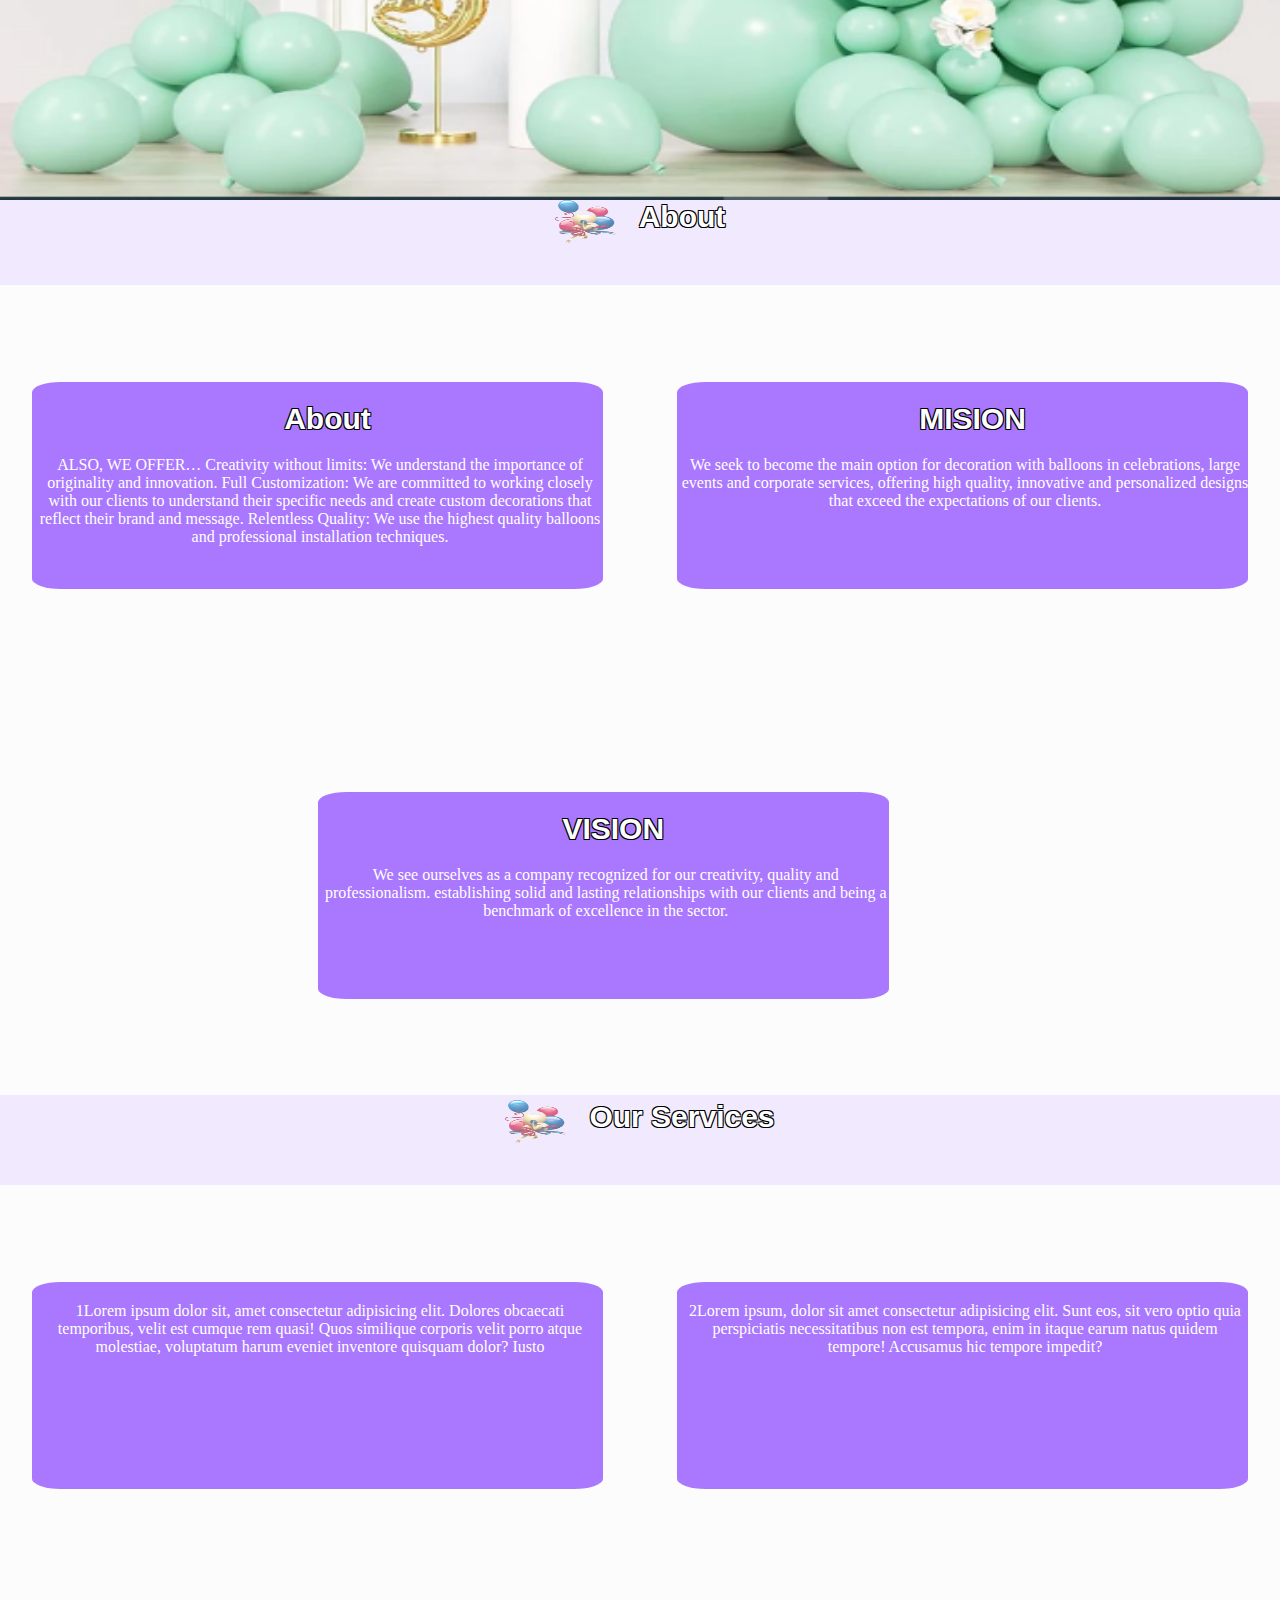
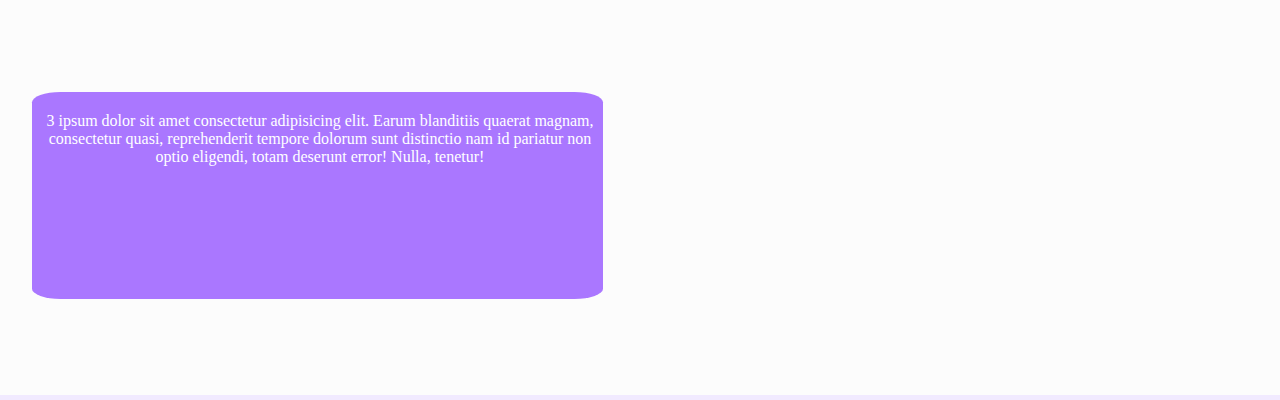
==== commit e28be67b: "Update index.html" ====
--- a/index.html
+++ b/index.html
@@ -66,7 +66,7 @@
             </div>
             <div class="cajasInfo">
                 <div class="info1">
-                    <h1 class="encabezado"></h1>
+                    <h1 class="encabezado">About</h1>
                     <p class="parrafo">ALSO, WE OFFER…
                         Creativity without limits: We understand the importance of originality and innovation.
                         Full Customization: We are committed to working closely with our clients to understand their
@@ -75,15 +75,15 @@
                         techniques.
                     </p>
                 </div>
-                <h1 class="encabezado">MISION</h1>
                 <div class="info2">
+                    <h1 class="encabezado">MISION</h1>
                     <p class="parrafo">We seek to become the main option for decoration with balloons in celebrations,
                         large
                         events and corporate services, offering high quality, innovative and personalized designs that
                         exceed the expectations of our clients.</p>
                 </div>
-                <h1 class="encabezado" class="parrafo">VISION</h1>
                 <div class="info3">
+                    <h1 class="encabezado" class="parrafo">VISION</h1>
                     <p class="parrafo">We see ourselves as a company recognized for our creativity, quality and
                         professionalism. establishing solid and lasting relationships with our clients and being a
                         benchmark
@@ -125,4 +125,4 @@
     </main>
 </body>
 
-</html>+</html>
